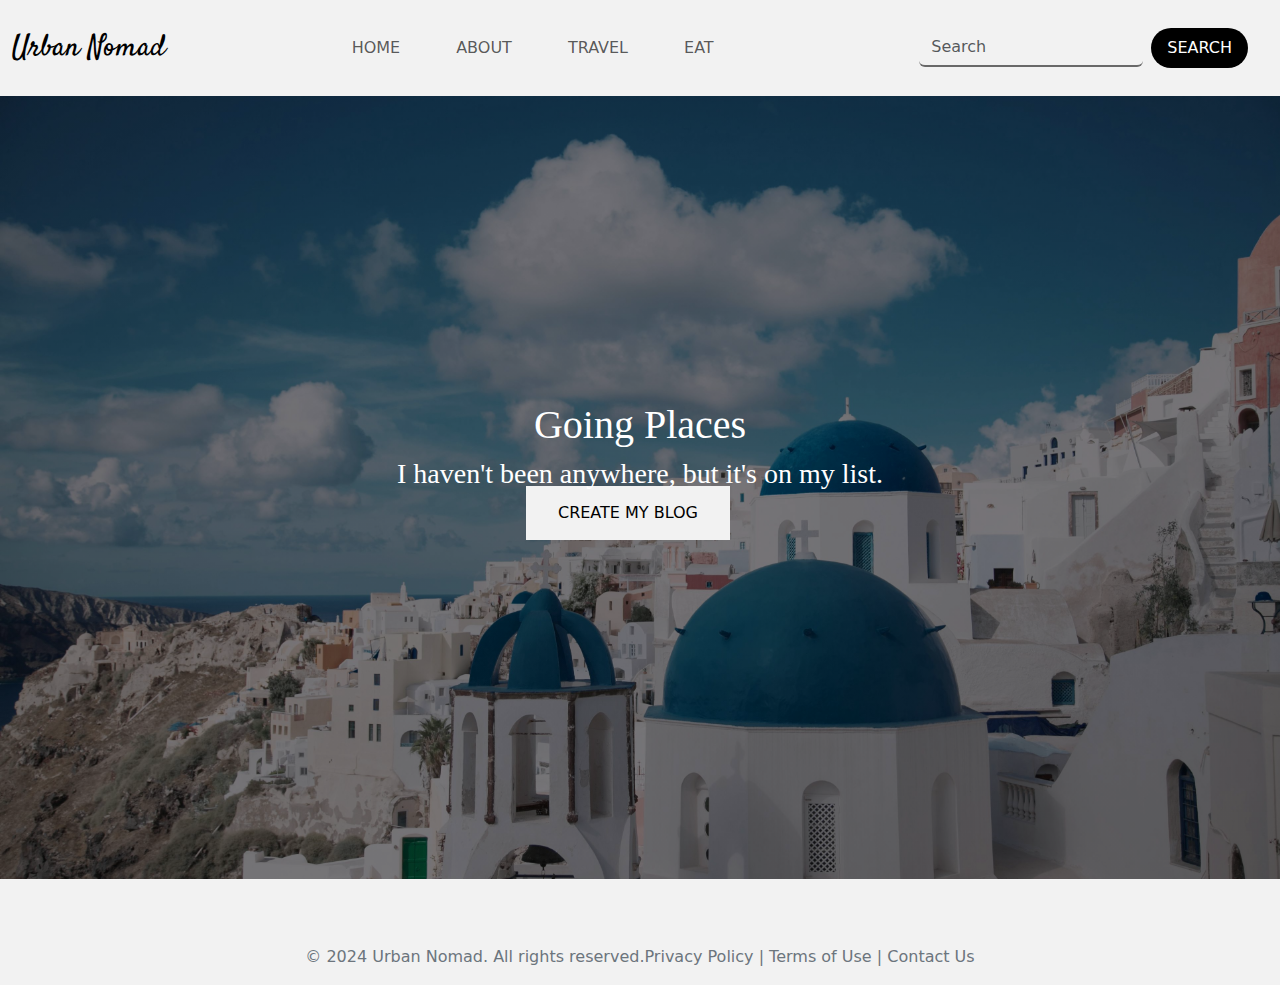
==== index.html @ a1cf77ff "Initial commit" ====
<!DOCTYPE html>
<html lang="en">
  <head>
    <title>Bootstrap Example</title>
    <meta charset="utf-8" />
    <meta name="viewport" content="width=device-width, initial-scale=1" />
    <link
      href="https://cdn.jsdelivr.net/npm/bootstrap@5.3.3/dist/css/bootstrap.min.css"
      rel="stylesheet"
    />
    <script src="https://cdn.jsdelivr.net/npm/bootstrap@5.3.3/dist/js/bootstrap.bundle.min.js"></script>
    <link
      rel="stylesheet"
      href="https://fonts.googleapis.com/css2?family=Satisfy&display=swap"
    />
    <link rel="stylesheet" href="global.css" />
  </head>
  <style>
    .container1 {
      display: flex;
      align-items: center;
      justify-content: center;
      background-image: linear-gradient(rgba(0, 0, 0, 0.5), rgba(0, 0, 0, 0.5)),
        url("assets/travel.jpg");
      background-repeat: no-repeat;
      background-size: cover;
      height: 87vh;
    }
    .container {
      align-items: center;
      display: flex;
      justify-content: center;
      margin-top: 50px;
    }
    .hero-text {
      text-align: center;
      position: absolute;
      top: 50%;
      left: 50%;
      transform: translate(-50%, -50%);
      color: white;
      font-family: serif;
    }
    .button1 {
      background-color: #f2f2f2;
      color: black;
      border: none;
      text-align: center;
      padding: 15px 32px;
      font-size: 16px;
      cursor: pointer;
    }
    .button1:hover {
      background-color: #3a312d;
      color: white;
    }
    .footer {
      padding: 20px 0;
      background-color: #f2f2f2;
      color: #6c757d;
      text-align: center;
    }
    .footer a {
      color: #6c757d;
      text-decoration: none;
    }
    .footer a:hover {
      color: #343a40;
      text-decoration: underline;
    }
  </style>
  <body>
    <nav class="navbar navbar-expand-sm">
      <div class="container-fluid">
        <a class="navbar-brand" href="#">Urban Nomad</a>
        <button
          class="navbar-toggler"
          type="button"
          data-bs-toggle="collapse"
          data-bs-target="#mynavbar"
        >
          <span class="navbar-toggler-icon"></span>
        </button>
        <div class="collapse navbar-collapse" id="mynavbar">
          <ul class="navbar-nav mx-auto">
            <li class="nav-item">
              <a class="nav-link" href="blog.html">HOME</a>
            </li>
            <li class="nav-item">
              <a class="nav-link" href="about.html">ABOUT</a>
            </li>
            <li class="nav-item">
              <a class="nav-link" href="travel.html">TRAVEL</a>
            </li>
            <li class="nav-item">
              <a class="nav-link" href="javascript:void(0)">EAT</a>
            </li>
          </ul>
        </div>
        <form class="d-flex search-form">
          <input
            class="form-control search-input"
            type="text"
            placeholder="Search"
          />
          <button class="button2" type="button">SEARCH</button>
        </form>
      </div>
    </nav>
    <div class="container1">
      <div class="row">
        <div class="hero-text">
          <h1>Going Places</h1>
          <h3>I haven't been anywhere, but it's on my list.</h3>
        </div>
      </div>
      <div class="row">
        <div class="container">
          <button
            class="button1"
            type="button"
            onclick="location.href='create.html';"
          >
            CREATE MY BLOG
          </button>
        </div>
      </div>
    </div>
    <footer class="footer mt-auto py-3">
      <div class="container">
        <span>&copy; 2024 Urban Nomad. All rights reserved.</span>
        <div>
          <a href="#">Privacy Policy</a> | <a href="#">Terms of Use</a> |
          <a href="#">Contact Us</a>
        </div>
      </div>
    </footer>
  </body>
</html>
---- global.css ----
.navbar-brand {
    font-family: 'Satisfy', cursive;
    font-size: 30px;
    margin-right: auto;
}
.navbar {
    background-color: #f2f2f2;
    /*padding: 20px;*/  
    color: #20303c;
}

.navbar-nav .nav-item {
     margin: 0 20px;     
}

.search-form {
    align-items: center;  
    padding: 20px;
}

.search-input {
    background-color: transparent; 
    border: none; 
    border-bottom: 2px solid #696969; 
    outline: none; 
    color: #000; 
    margin-right: 8px;  
}

.search-input:focus {
    border-bottom: 2px solid #696969; 
    box-shadow: none;
    background-color:  #f2f2f2;
}

.button2 {
    padding: 8px 16px;
    background-color: black;
    border: none;
    color: white;
    border-radius: 30px;
}

.footer {
    padding: 20px 0;
    background-color: #f2f2f2;
    color: #6c757d;
    text-align: center;
}
.footer a {
    color: #6c757d;
    text-decoration: none;
}
.footer a:hover {
    color: #343a40;
    text-decoration: underline;
}
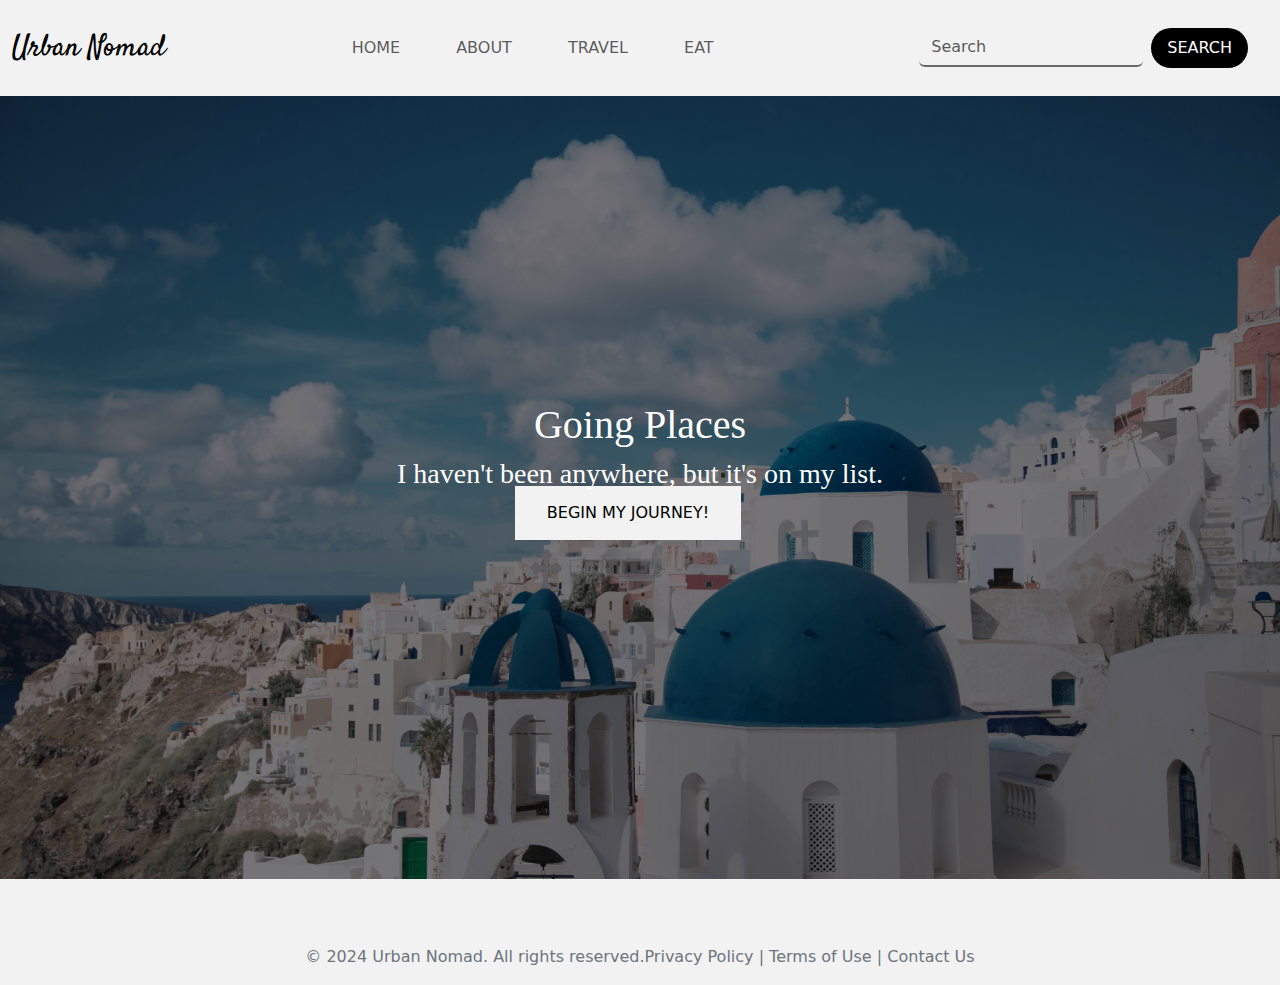
==== commit 70bad058: "Several changes" ====
--- a/index.html
+++ b/index.html
@@ -84,7 +84,7 @@
         <div class="collapse navbar-collapse" id="mynavbar">
           <ul class="navbar-nav mx-auto">
             <li class="nav-item">
-              <a class="nav-link" href="blog.html">HOME</a>
+              <a class="nav-link" href="index.html">HOME</a>
             </li>
             <li class="nav-item">
               <a class="nav-link" href="about.html">ABOUT</a>
@@ -119,9 +119,9 @@
           <button
             class="button1"
             type="button"
-            onclick="location.href='create.html';"
+            onclick="location.href='travel.html';"
           >
-            CREATE MY BLOG
+            BEGIN MY JOURNEY!
           </button>
         </div>
       </div>
--- a/global.css
+++ b/global.css
@@ -1,57 +1,132 @@
 .navbar-brand {
-    font-family: 'Satisfy', cursive;
-    font-size: 30px;
-    margin-right: auto;
+  font-family: "Satisfy", cursive;
+  font-size: 30px;
+  margin-right: auto;
 }
 .navbar {
-    background-color: #f2f2f2;
-    /*padding: 20px;*/  
-    color: #20303c;
+  background-color: #f2f2f2;
+  /*padding: 20px;*/
+  color: #20303c;
 }
 
 .navbar-nav .nav-item {
-     margin: 0 20px;     
+  margin: 0 20px;
 }
 
 .search-form {
-    align-items: center;  
-    padding: 20px;
+  align-items: center;
+  padding: 20px;
 }
 
 .search-input {
-    background-color: transparent; 
-    border: none; 
-    border-bottom: 2px solid #696969; 
-    outline: none; 
-    color: #000; 
-    margin-right: 8px;  
+  background-color: transparent;
+  border: none;
+  border-bottom: 2px solid #696969;
+  outline: none;
+  color: #000;
+  margin-right: 8px;
 }
 
 .search-input:focus {
-    border-bottom: 2px solid #696969; 
-    box-shadow: none;
-    background-color:  #f2f2f2;
+  border-bottom: 2px solid #696969;
+  box-shadow: none;
+  background-color: #f2f2f2;
 }
 
 .button2 {
-    padding: 8px 16px;
-    background-color: black;
-    border: none;
-    color: white;
-    border-radius: 30px;
+  padding: 8px 16px;
+  background-color: black;
+  border: none;
+  color: white;
+  border-radius: 30px;
 }
 
 .footer {
-    padding: 20px 0;
-    background-color: #f2f2f2;
-    color: #6c757d;
-    text-align: center;
+  padding: 20px 0;
+  background-color: #f2f2f2;
+  color: #6c757d;
+  text-align: center;
 }
 .footer a {
-    color: #6c757d;
-    text-decoration: none;
+  color: #6c757d;
+  text-decoration: none;
 }
 .footer a:hover {
-    color: #343a40;
-    text-decoration: underline;
-}+  color: #343a40;
+  text-decoration: underline;
+}
+.about-section {
+  padding: 80px 0;
+  /* background: linear-gradient(
+      to right,
+      rgba(187, 222, 251, 0.7),
+      rgba(144, 164, 174, 0.4)
+    ),
+    url("assets/about-banner.jpg") center/cover no-repeat; */
+  color: #37474f; /* Deep grey-blue for text */
+  text-align: center;
+}
+
+.about-container {
+  max-width: 1000px;
+  margin: auto;
+  display: flex;
+  align-items: center;
+  justify-content: space-between;
+  flex-wrap: wrap;
+}
+
+.about-image {
+  flex: 1;
+  padding: 20px;
+}
+
+.about-image img {
+  width: 100%;
+  max-width: 450px;
+  border-radius: 12px;
+  box-shadow: 0 12px 24px rgba(0, 0, 0, 0.2);
+}
+
+.about-content {
+  flex: 1;
+  padding: 20px;
+  text-align: left;
+}
+
+.about-content h2 {
+  font-size: 2.5rem;
+  font-weight: 700;
+  margin-bottom: 10px;
+  color: #01579b; /* Ocean blue */
+}
+
+.about-content h2 span {
+  color: #0288d1; /* Light pastel blue */
+}
+
+.about-content p {
+  font-size: 1.2rem;
+  line-height: 1.8;
+  margin-bottom: 15px;
+  color: #546e7a; /* Muted grey-blue */
+}
+
+.btn {
+  display: inline-block;
+  margin-top: 15px;
+  padding: 12px 25px;
+  font-size: 1.1rem;
+  color: #fff;
+  background: #0288d1; /* Pastel blue */
+  border-radius: 8px;
+  text-decoration: none;
+  transition: 0.3s;
+  box-shadow: 0 4px 10px rgba(2, 136, 209, 0.3);
+}
+
+.btn:hover {
+  background: #0277bd; /* Slightly darker blue */
+  transform: translateY(-3px);
+  box-shadow: 0 8px 20px rgba(2, 136, 209, 0.4);
+}
